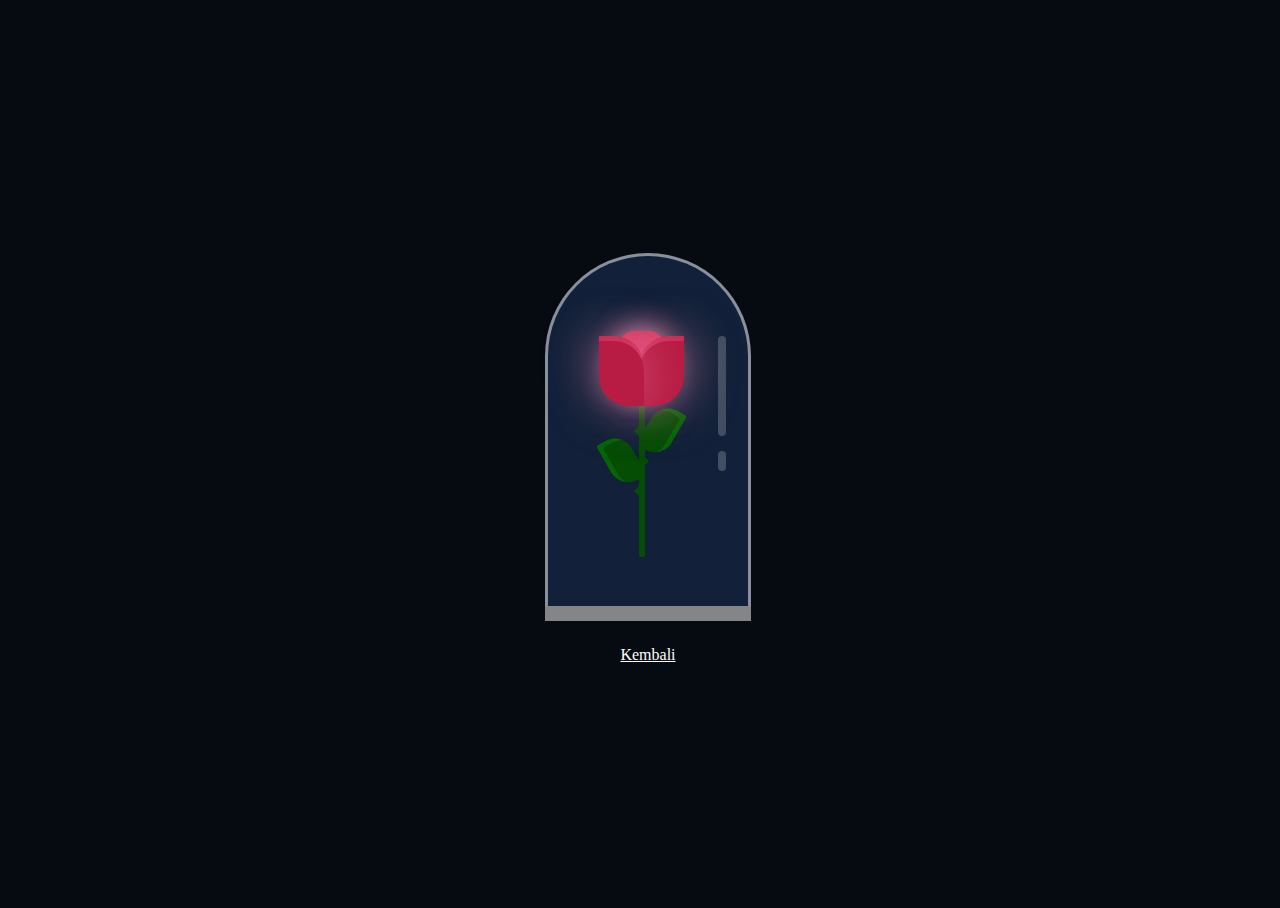
==== pages/chill_rose.html @ 47f65dc6 "test" ====
<!-- CREDIT -->
<!-- https://codepen.io/navin_moorthy/pen/ExYOjvO -->

<!DOCTYPE html>
<html lang="en">

<head>
  <meta charset="UTF-8">
  <meta http-equiv="X-UA-Compatible" content="IE=edge">
  <meta name="viewport" content="width=device-width, initial-scale=1.0">
  <title>Chill Rose | Yeppy Mangun Puspitajudin</title>

  <link rel="stylesheet" href="../assets/css/utilities.css">
  <link rel="stylesheet" href="../assets/css/chill_rose.css">
</head>

<body>
  <div>
    <div class="glass">
      <div class="shine"></div>
    </div>
    <div class="leaves">
      <div></div>
      <div></div>
      <div></div>
      <div></div>
    </div>
    <div class="petals">
      <div></div>
      <div></div>
      <div></div>
      <div></div>
      <div></div>
      <div></div>
      <div></div>
    </div>
    <div class="thorns">
      <div></div>
      <div></div>
      <div></div>
      <div></div>
    </div>
    <div class="deadPetals">
      <div></div>
      <div></div>
      <div></div>
      <div></div>
    </div>
    <div class="sparkles">
      <div></div>
      <div></div>
      <div></div>
      <div></div>
      <div></div>
      <div></div>
      <div></div>
      <div></div>
      <div></div>
      <div></div>
      <div></div>
      <div></div>
      <div></div>
      <div></div>
      <div></div>
      <div></div>
      <div></div>
      <div></div>
      <div></div>
      <div></div>
    </div>
  </div>

  <a class="back" href="../index.html">Kembali</a>
</body>

</html>
---- assets/css/utilities.css ----
/* CSS COLORS */
:root {
  --text: #144b86;
  --primary: #ABD9FF;
  --primary-dark: #558bb7;
  --primary-light: #C3F8FF;
  --secondary: #FFEBAD;
  --secondary-light: #FFF6BF;
}
/* END CSS COLORS */

.title {
  color: var(--text);
  font-weight: bold;
}
.title-xl {
  font-size: 2rem;
}
.title-lg {
  font-size: 1.5rem;
  margin-left: 500px;
  margin-right: 500px;
  text-align: center;
}
---- assets/css/chill_rose.css ----
/* CREDIT */
/* https://codepen.io/navin_moorthy/pen/ExYOjvO */

body,
html {
  height: 100%;
  width: 100%;
  overflow: hidden;
  background: #060b12;
}

body {
  display: flex;
  justify-content: center;
  align-items: center;
  flex-direction: column;
}

.back {
  margin-top: 2.5rem;
  color: white;
}

.glass {
  background: #122139;
  height: 350px;
  width: 200px;
  border-radius: 300px 300px 0px 0px;
  position: relative;
  border: 3px solid rgba(255, 255, 255, 0.5);
  border-bottom: none;
}
.glass:after {
  content: "";
  position: absolute;
  height: 15px;
  width: 206px;
  background: rgba(255, 255, 255, 0.5);
  top: 100%;
  left: -3px;
}
.glass .shine {
  width: 8px;
  height: 100px;
  background: white;
  opacity: 0.2;
  border-radius: 10px;
  position: absolute;
  top: 80px;
  left: 85%;
}
.glass .shine:after {
  content: "";
  width: 8px;
  height: 20px;
  background: white;
  border-radius: 10px;
  position: absolute;
  top: 115%;
}

.leaves {
  position: relative;
  top: -354px;
  left: -6px;
}
.leaves > div:nth-last-child(1) {
  position: absolute;
  width: 55px;
  height: 30px;
  background: #338f37;
  top: 120px;
  left: 75px;
  border-radius: 10px;
}
.leaves > div:nth-child(1) {
  position: absolute;
  width: 6px;
  height: 210px;
  background: #054c05;
  top: 95px;
  left: 100px;
  border-radius: 0 0 100px 100px;
}
.leaves > div:nth-child(2) {
  position: absolute;
  width: 30px;
  height: 50px;
  top: 53px;
  border-radius: 5px 40px 20px 40px;
  background: #054c05;
  transform-origin: bottom;
  transform: rotate(-30deg);
  top: 180px;
  left: 80px;
  box-shadow: inset 5px 5px #066406;
}
.leaves > div:nth-child(3) {
  position: absolute;
  width: 30px;
  height: 50px;
  top: 53px;
  border-radius: 40px 5px 40px 20px;
  background: #054c05;
  transform-origin: bottom;
  transform: rotate(30deg);
  top: 150px;
  left: 95px;
  box-shadow: inset -5px 5px #066406;
}

.thorns {
  position: relative;
  top: -350px;
  left: -6px;
}
.thorns > div {
  position: absolute;
  width: 0;
  height: 0;
  top: 140px;
}
.thorns > div:nth-child(odd) {
  border-top: 5px solid transparent;
  border-bottom: 5px solid transparent;
  border-left: 5px solid #054c05;
  left: 105px;
}
.thorns > div:nth-child(even) {
  border-top: 5px solid transparent;
  border-bottom: 5px solid transparent;
  border-right: 5px solid #054c05;
  left: 95px;
}
.thorns > div:nth-child(1) {
  top: 200px;
}
.thorns > div:nth-child(2) {
  top: 170px;
}
.thorns > div:nth-child(4) {
  top: 230px;
}

.petals {
  position: relative;
  top: -335px;
  left: -6px;
}
.petals > div {
  position: absolute;
  background: #d52d58;
  width: 45px;
  height: 60px;
  top: 55px;
  transition: all 0.5s ease-out;
}
.petals > div:nth-child(1) {
  border-radius: 15px;
  left: 80px;
  top: 60px;
  box-shadow: 0px 0px 30px #f594b8;
}
.petals > div:nth-child(2),
.petals > div:nth-child(4),
.petals > div:nth-child(6) {
  background: #b81b43;
  left: 60px;
  border-radius: 0px 30px 0px 30px;
  transform-origin: bottom right;
}
.petals > div:nth-child(3),
.petals > div:nth-child(5),
.petals > div:nth-child(7) {
  background: #b81b43;
  left: 100px;
  border-radius: 30px 0px 30px 0px;
  transform-origin: bottom left;
}
.petals > div:nth-child(2) {
  z-index: 5;
  background: #ab1a3f;
  top: 75px;
  height: 60px;
  box-shadow: 0px 0px 50px rgba(245, 148, 184, 0.5);
  z-index: -2;
  animation: bloom2 5s ease-in-out 5s;
  animation-fill-mode: forwards;
}
.petals > div:nth-child(3) {
  z-index: 4;
  background: #ab1a3f;
  top: 75px;
  height: 60px;
  box-shadow: 0px 0px 50px rgba(245, 148, 184, 0.5);
  z-index: -3;
  animation: bloom3 5s ease-in-out 23s;
  animation-fill-mode: forwards;
}
.petals > div:nth-child(4) {
  z-index: 3;
  background: #b81b43;
  top: 70px;
  height: 65px;
  box-shadow: 0px 0px 50px rgba(245, 148, 184, 0.5);
  animation: bloom4 3s ease-in-out infinite alternate, glowing 2.5s ease-in-out infinite;
  animation-fill-mode: forwards;
}
.petals > div:nth-child(5) {
  z-index: 2;
  background: #b81b43;
  top: 70px;
  height: 65px;
  box-shadow: 0px 0px 50px rgba(245, 148, 184, 0.5);
  animation: bloom5 3s ease-in-out infinite alternate, glowing 2.5s ease-in-out infinite;
  animation-fill-mode: forwards;
}
.petals > div:nth-child(6) {
  z-index: 1;
  background: #c9204b;
  top: 65px;
  height: 60px;
  box-shadow: 0px 0px 50px rgba(245, 148, 184, 0.3);
  animation: bloom6 3s ease-in-out infinite alternate, glowing 2.5s ease-in-out infinite;
  animation-fill-mode: forwards;
}
.petals > div:nth-child(7) {
  z-index: 0;
  background: #c9204b;
  top: 65px;
  height: 60px;
  box-shadow: 0px 0px 50px rgba(245, 148, 184, 0.3);
  animation: bloom7 3s ease-in-out infinite alternate, glowing 2.5s ease-in-out infinite;
  animation-fill-mode: forwards;
}

.deadPetals {
  position: relative;
  top: -350px;
  left: -6px;
}
.deadPetals > div {
  position: absolute;
  width: 20px;
  height: 15px;
  top: 120px;
  background: #d52d58;
  border-radius: 0px 30px 0px 30px;
  transform: rotate(-30deg);
  box-shadow: 0px 0px 30px rgba(245, 148, 184, 0.5);
}
.deadPetals > div:nth-child(1) {
  left: 89px;
  animation: falling 20s 4s ease-in-out infinite;
}
.deadPetals > div:nth-child(2) {
  left: 89px;
  animation: falling 20s 8s ease-in-out infinite;
}
.deadPetals > div:nth-child(3) {
  left: 69px;
  animation: falling 20s 12s ease-in-out infinite;
}
.deadPetals > div:nth-child(4) {
  left: 94px;
  animation: falling 20s 16s ease-in-out infinite;
}

.sparkles {
  position: relative;
}
.sparkles > div {
  position: absolute;
  z-index: 999;
  width: 2px;
  height: 2px;
  border-radius: 100px;
  background: #ff96c0;
  box-shadow: 0px 0px 12px 2px #ff4e85;
  bottom: 0;
  opacity: 0;
}
.sparkles > div:nth-child(1) {
  left: 81px;
  animation: sparkle 10s ease-in-out 0.5s infinite;
}
.sparkles > div:nth-child(2) {
  left: 178px;
  animation: sparkle 10s ease-in-out 1s infinite;
}
.sparkles > div:nth-child(3) {
  left: 122px;
  animation: sparkle 10s ease-in-out 1.5s infinite;
}
.sparkles > div:nth-child(4) {
  left: 113px;
  animation: sparkle 10s ease-in-out 2s infinite;
}
.sparkles > div:nth-child(5) {
  left: 134px;
  animation: sparkle 10s ease-in-out 2.5s infinite;
}
.sparkles > div:nth-child(6) {
  left: 97px;
  animation: sparkle 10s ease-in-out 3s infinite;
}
.sparkles > div:nth-child(7) {
  left: 127px;
  animation: sparkle 10s ease-in-out 3.5s infinite;
}
.sparkles > div:nth-child(8) {
  left: 162px;
  animation: sparkle 10s ease-in-out 4s infinite;
}
.sparkles > div:nth-child(9) {
  left: 129px;
  animation: sparkle 10s ease-in-out 4.5s infinite;
}
.sparkles > div:nth-child(10) {
  left: 57px;
  animation: sparkle 10s ease-in-out 5s infinite;
}
.sparkles > div:nth-child(11) {
  left: 33px;
  animation: sparkle 10s ease-in-out 5.5s infinite;
}
.sparkles > div:nth-child(12) {
  left: 117px;
  animation: sparkle 10s ease-in-out 6s infinite;
}
.sparkles > div:nth-child(13) {
  left: 96px;
  animation: sparkle 10s ease-in-out 6.5s infinite;
}
.sparkles > div:nth-child(14) {
  left: 124px;
  animation: sparkle 10s ease-in-out 7s infinite;
}
.sparkles > div:nth-child(15) {
  left: 114px;
  animation: sparkle 10s ease-in-out 7.5s infinite;
}
.sparkles > div:nth-child(16) {
  left: 88px;
  animation: sparkle 10s ease-in-out 8s infinite;
}
.sparkles > div:nth-child(17) {
  left: 20px;
  animation: sparkle 10s ease-in-out 8.5s infinite;
}
.sparkles > div:nth-child(18) {
  left: 92px;
  animation: sparkle 10s ease-in-out 9s infinite;
}
.sparkles > div:nth-child(19) {
  left: 157px;
  animation: sparkle 10s ease-in-out 9.5s infinite;
}
.sparkles > div:nth-child(20) {
  left: 55px;
  animation: sparkle 10s ease-in-out 10s infinite;
}

@keyframes sparkle {
  0% {
    opacity: 0;
    transform: scale(1.5);
  }
  15% {
    opacity: 1;
  }
  30% {
    bottom: 290px;
    opacity: 0;
  }
}
@keyframes bloom2 {
  0% {
    z-index: 10;
  }
  25% {
    transform: rotate(-100deg);
    top: 100px;
    left: 130px;
  }
  50% {
    transform: rotate(-40deg);
    top: 150px;
    left: 50px;
  }
  75% {
    transform: rotate(-80deg);
    top: 200px;
    left: 130px;
    opacity: 1;
  }
  100% {
    transform: rotate(-60deg);
    top: 252px;
    left: 50px;
    background: #71122a;
    opacity: 0;
    z-index: 10;
    box-shadow: 0px 0px 0px rgba(245, 148, 184, 0);
  }
}
@keyframes bloom3 {
  0% {
    z-index: 10;
  }
  25% {
    transform: rotate(100deg);
    top: 100px;
    left: 50px;
  }
  50% {
    transform: rotate(40deg);
    top: 150px;
    left: 120px;
  }
  75% {
    transform: rotate(80deg);
    top: 200px;
    left: 50px;
    opacity: 1;
  }
  100% {
    transform: rotate(50deg);
    top: 252px;
    left: 130px;
    background: #71122a;
    opacity: 0;
    z-index: 10;
    box-shadow: 0px 0px 0px rgba(245, 148, 184, 0);
  }
}
@keyframes bloom4 {
  100% {
    transform: rotate(-20deg);
  }
}
@keyframes bloom5 {
  100% {
    transform: rotate(20deg);
  }
}
@keyframes bloom6 {
  100% {
    transform: rotate(-5deg);
  }
}
@keyframes bloom7 {
  100% {
    transform: rotate(5deg);
  }
}
@keyframes glowing {
  50% {
    background: #d7365f;
    box-shadow: 0px 0px 60px #f594b8;
  }
}
@keyframes falling {
  20% {
    top: 337px;
    background: #9d193b;
    box-shadow: 0px 0px 0px rgba(245, 148, 184, 0);
  }
  100% {
    top: 337px;
    opacity: 0;
  }
}
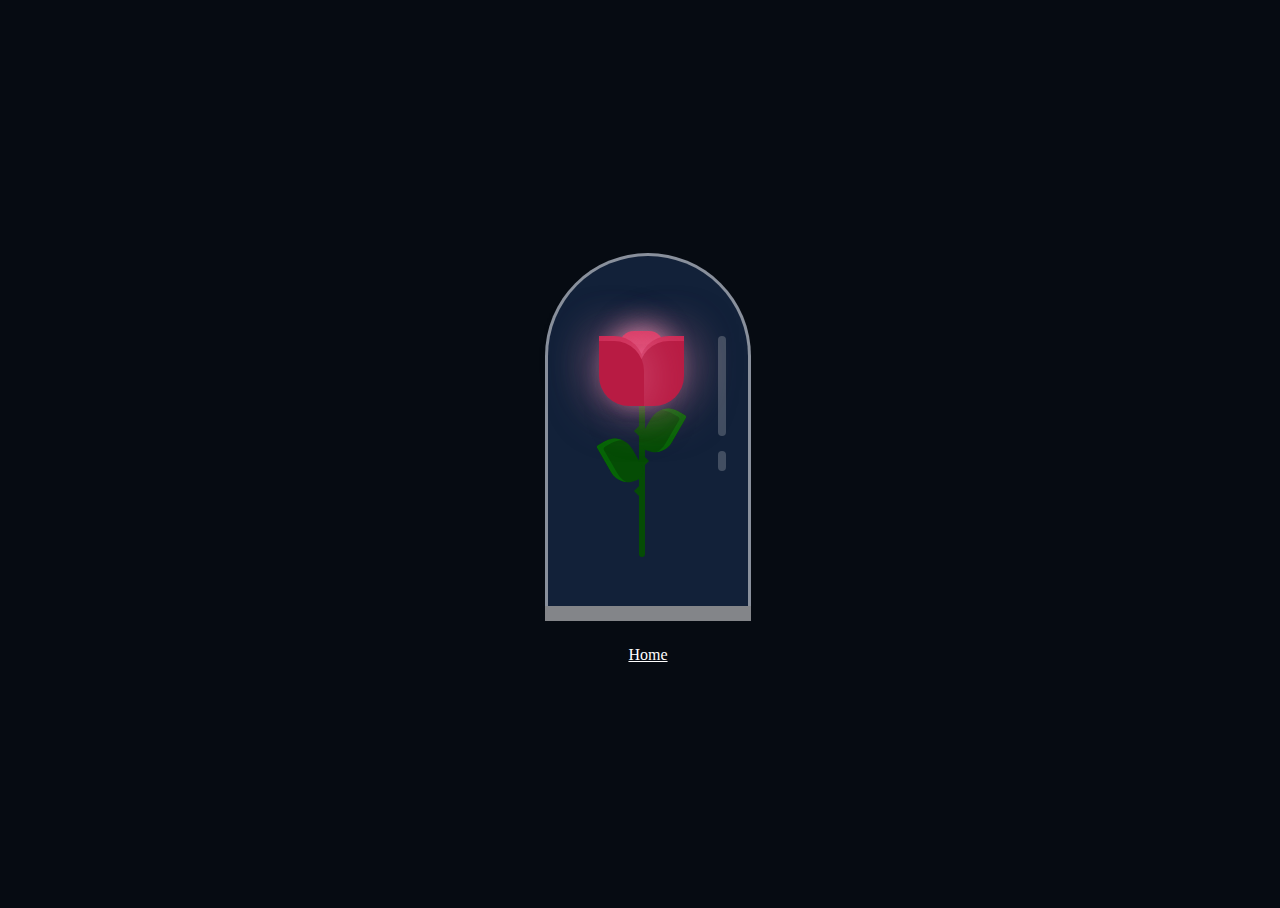
==== commit dddaea7b: "home button" ====
--- a/pages/chill_rose.html
+++ b/pages/chill_rose.html
@@ -70,7 +70,7 @@
     </div>
   </div>
 
-  <a class="back" href="../index.html">Kembali</a>
+  <a class="back" href="../index.html">Home</a>
 </body>
 
 </html>